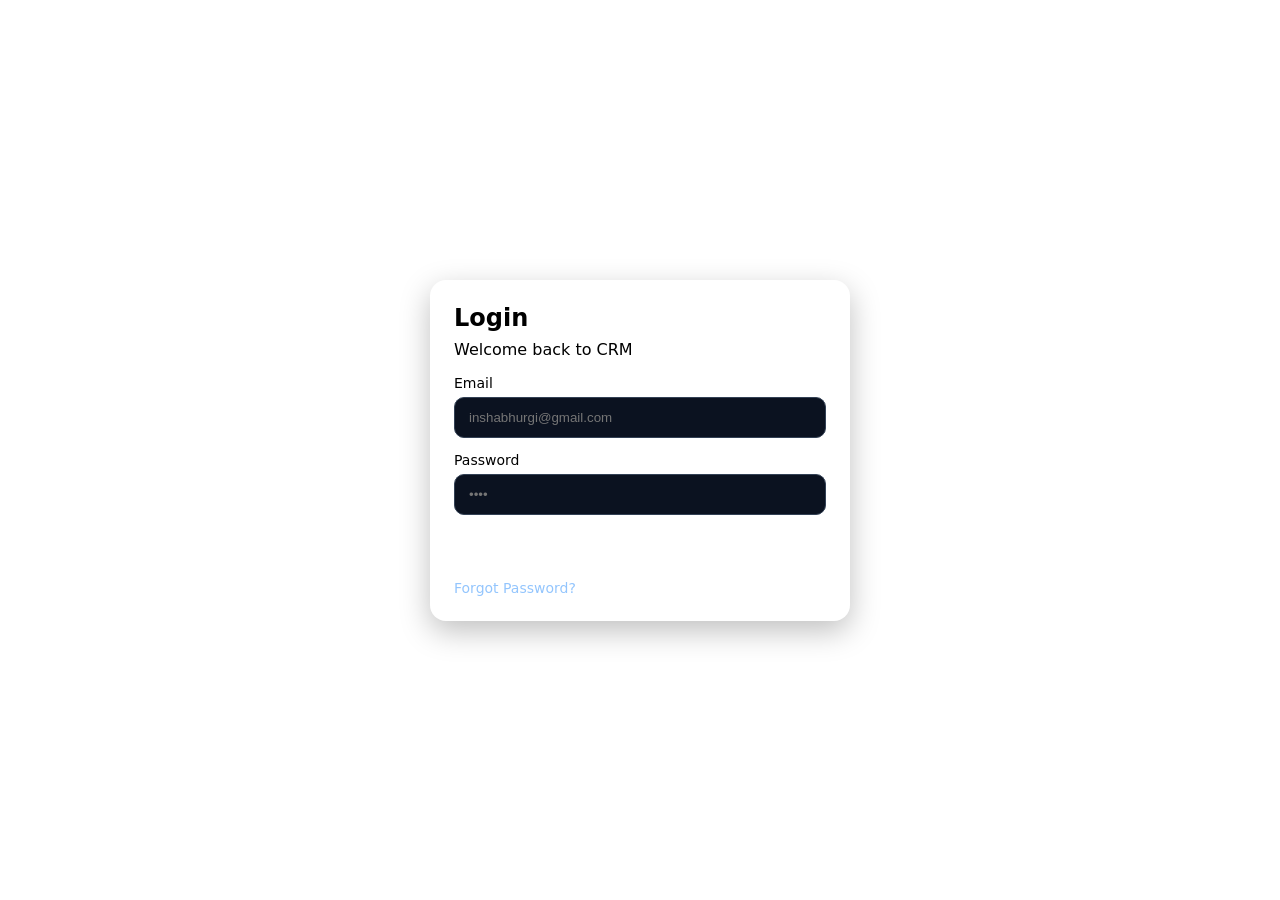
==== index.html @ bd710bd8 "Create index.html" ====
<!DOCTYPE html>
<html lang="en">
<head>
  <meta charset="UTF-8">
  <meta name="viewport" content="width=device-width, initial-scale=1.0">
  <title>CRM Login</title>
  <link rel="stylesheet" href="style.css">
</head>
<body>
  <div class="auth-wrap">
    <div class="auth-card">
      <h1>Login</h1>
      <p>Welcome back to CRM</p>
      <form action="dashboard.html">
        <div class="field">
          <label>Email</label>
          <input type="email" placeholder="inshabhurgi@gmail.com" required>
        </div>
        <div class="field">
          <label>Password</label>
          <input type="password" placeholder="••••" required>
        </div>
        <button class="btn" type="submit">Login</button>
      </form>
      <a class="link" href="forgot-password.html">Forgot Password?</a>
    </div>
  </div>
</body>
</html>
---- style.css ----
root {
  --bg:#0f172a; --card:#1e293b; --muted:#94a3b8; --text:#e2e8f0;
  --accent:#2563eb; --accent-2:#1d4ed8; --ring:#38bdf8;
}

* { box-sizing: border-box; }
body { margin:0; font-family: Inter, system-ui, sans-serif; background:var(--bg); color:var(--text); }

/* Auth Pages - Login + Forgot */
.auth-wrap { min-height:100vh; display:grid; place-items:center; padding:24px; }
.auth-card { width:100%; max-width:420px; background:var(--card); border-radius:16px; padding:24px; box-shadow:0 10px 30px rgba(0,0,0,.25); }
.auth-card h1 { margin:0 0 8px; font-size:24px; }
.auth-card p { margin:0 0 16px; color:var(--muted); }
.field { margin-bottom:14px; }
.field label { display:block; font-size:14px; color:var(--muted); margin-bottom:6px; }
.field input { width:100%; padding:12px 14px; border-radius:10px; border:1px solid #334155; background:#0b1220; color:var(--text); outline:none; }
.field input:focus { border-color:var(--ring); box-shadow:0 0 0 3px rgba(56,189,248,.15); }
.btn { width:100%; padding:12px 14px; border:none; border-radius:10px; background:linear-gradient(135deg,var(--accent),var(--accent-2)); color:white; font-weight:600; cursor:pointer; }
.btn:hover { filter:brightness(1.05); }
.link { color:#93c5fd; text-decoration:none; font-size:14px; display:inline-block; margin-top:12px; }

/* Dashboard */
.layout { display:flex; min-height:100vh; }
.sidebar { width:240px; background:#0b1220; padding:16px; border-right:1px solid #1f2937; }
.brand { font-weight:800; font-size:20px; margin-bottom:16px; }
.nav { display:flex; flex-direction:column; gap:8px; }
.nav a { color:var(--muted); text-decoration:none; padding:10px 12px; border-radius:10px; }
.nav a.active, .nav a:hover { background:#111827; color:var(--text); }
.content { flex:1; padding:24px; }
.topbar { display:flex; justify-content:space-between; align-items:center; margin-bottom:16px; }
.topbar h1 { margin:0; }
.topbar .right { display:flex; align-items:center; gap:16px; }
.grid { display:grid; grid-template-columns:repeat(4,1fr); gap:16px; }
.kpi { background:var(--card); padding:16px; border-radius:14px; }
.kpi h3 { margin:0; color:var(--muted); font-size:14px; }
.kpi p { margin:8px 0 0; font-size:28px; font-weight:700; }
.card { background:var(--card); padding:16px; border-radius:14px; margin-top:16px; }
.chart-placeholder { height:200px; border:1px dashed #334155; border-radius:10px; display:grid; place-items:center; color:var(--muted); }

@media (max-width: 900px) { .grid { grid-template-columns:repeat(2,1fr); } .sidebar { display:none; } }
@media (max-width: 560px) { .grid { grid-template-columns:1fr; } }
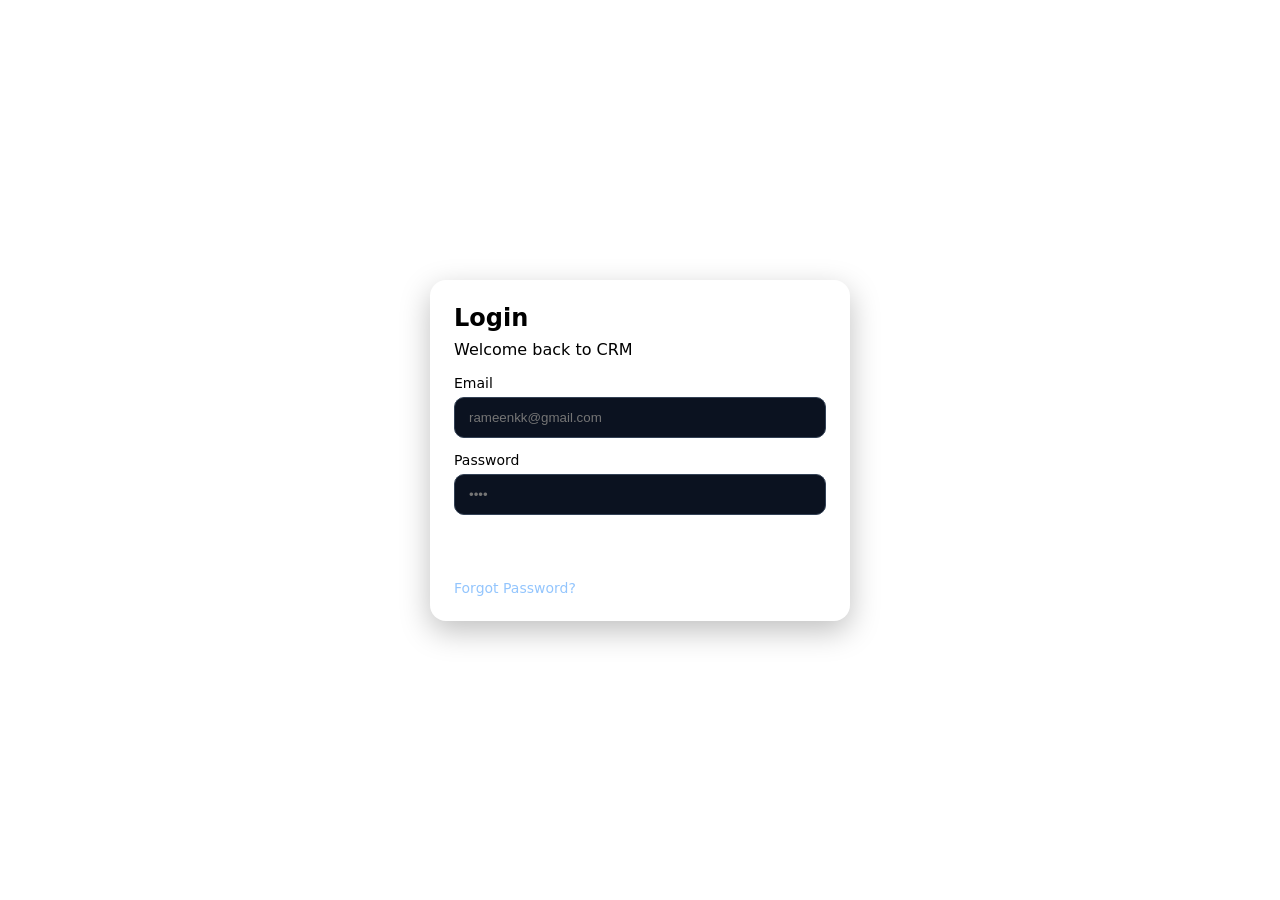
==== commit 2eae6eda: "Update index.html" ====
--- a/index.html
+++ b/index.html
@@ -14,7 +14,7 @@
       <form action="dashboard.html">
         <div class="field">
           <label>Email</label>
-          <input type="email" placeholder="inshabhurgi@gmail.com" required>
+          <input type="email" placeholder="rameenkk@gmail.com" required>
         </div>
         <div class="field">
           <label>Password</label>
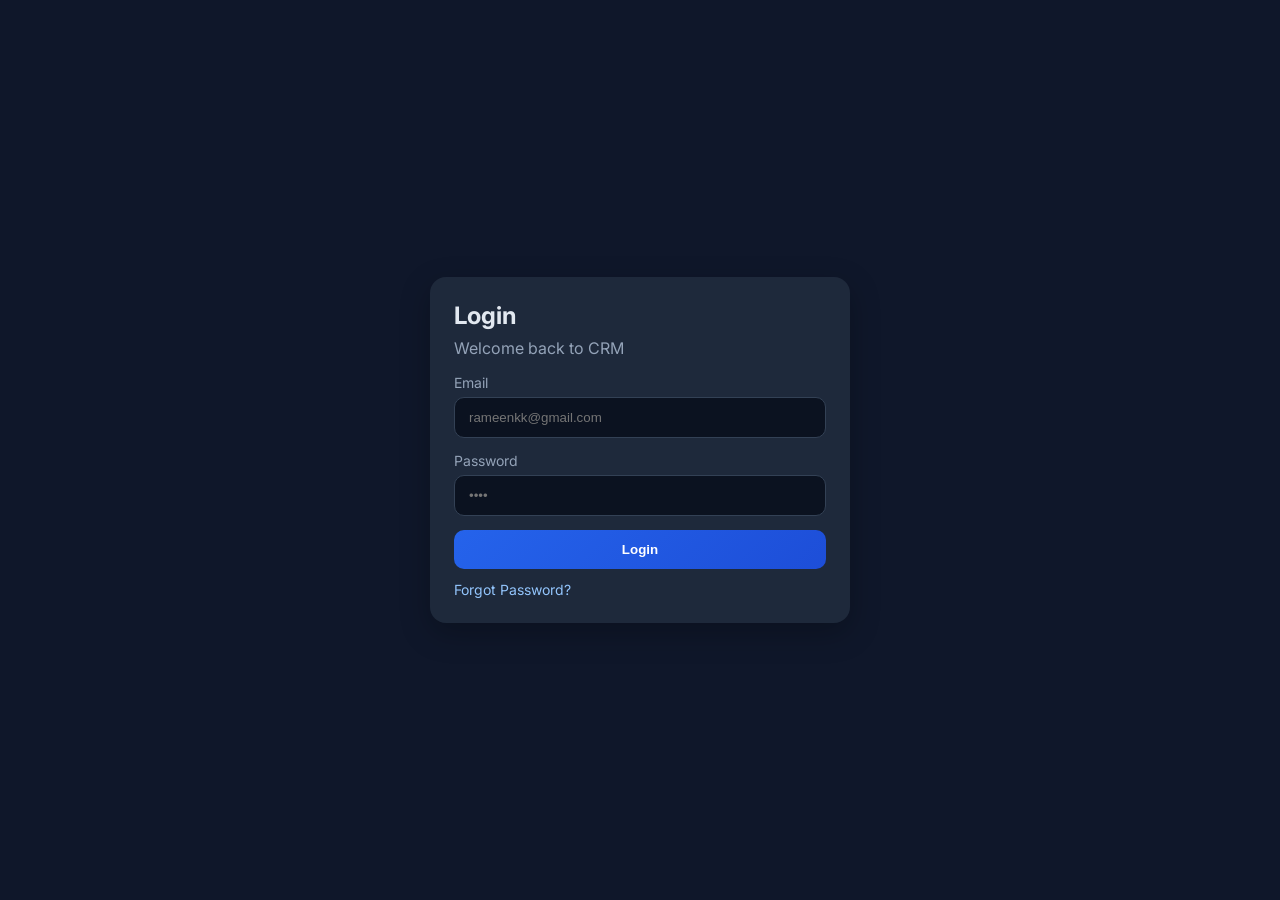
==== commit e1d76e2b: "Update index.html" ====
--- a/index.html
+++ b/index.html
@@ -5,6 +5,7 @@
   <meta name="viewport" content="width=device-width, initial-scale=1.0">
   <title>CRM Login</title>
   <link rel="stylesheet" href="style.css">
+  <link href="https://fonts.googleapis.com/css2?family=Inter:wght@400;600;700&display=swap" rel="stylesheet">
 </head>
 <body>
   <div class="auth-wrap">
--- a/style.css
+++ b/style.css
@@ -1,41 +1,267 @@
-root {
-  --bg:#0f172a; --card:#1e293b; --muted:#94a3b8; --text:#e2e8f0;
-  --accent:#2563eb; --accent-2:#1d4ed8; --ring:#38bdf8;
+:root {
+  --bg:#0f172a; 
+  --card:#1e293b; 
+  --muted:#94a3b8; 
+  --text:#e2e8f0;
+  --accent:#2563eb; 
+  --accent-2:#1d4ed8; 
+  --ring:#38bdf8;
 }
 
 * { box-sizing: border-box; }
-body { margin:0; font-family: Inter, system-ui, sans-serif; background:var(--bg); color:var(--text); }
-
-/* Auth Pages - Login + Forgot */
-.auth-wrap { min-height:100vh; display:grid; place-items:center; padding:24px; }
-.auth-card { width:100%; max-width:420px; background:var(--card); border-radius:16px; padding:24px; box-shadow:0 10px 30px rgba(0,0,0,.25); }
+body { 
+  margin:0; 
+  font-family: Inter, system-ui, sans-serif; 
+  background:var(--bg); 
+  color:var(--text); 
+}
+
+/* ===== Day 1: Auth Pages - Login + Forgot ===== */
+.auth-wrap { 
+  min-height:100vh; 
+  display:grid; 
+  place-items:center; 
+  padding:24px; 
+}
+.auth-card { 
+  width:100%; 
+  max-width:420px; 
+  background:var(--card); 
+  border-radius:16px; 
+  padding:24px; 
+  box-shadow:0 10px 30px rgba(0,0,0,.25); 
+}
 .auth-card h1 { margin:0 0 8px; font-size:24px; }
 .auth-card p { margin:0 0 16px; color:var(--muted); }
 .field { margin-bottom:14px; }
 .field label { display:block; font-size:14px; color:var(--muted); margin-bottom:6px; }
-.field input { width:100%; padding:12px 14px; border-radius:10px; border:1px solid #334155; background:#0b1220; color:var(--text); outline:none; }
-.field input:focus { border-color:var(--ring); box-shadow:0 0 0 3px rgba(56,189,248,.15); }
-.btn { width:100%; padding:12px 14px; border:none; border-radius:10px; background:linear-gradient(135deg,var(--accent),var(--accent-2)); color:white; font-weight:600; cursor:pointer; }
+.field input { 
+  width:100%; 
+  padding:12px 14px; 
+  border-radius:10px; 
+  border:1px solid #334155; 
+  background:#0b1220; 
+  color:var(--text); 
+  outline:none; 
+}
+.field input:focus { 
+  border-color:var(--ring); 
+  box-shadow:0 0 0 3px rgba(56,189,248,.15); 
+}
+.btn { 
+  width:100%; 
+  padding:12px 14px; 
+  border:none; 
+  border-radius:10px; 
+  background:linear-gradient(135deg,var(--accent),var(--accent-2)); 
+  color:white; 
+  font-weight:600; 
+  cursor:pointer; 
+  transition:.2s;
+}
 .btn:hover { filter:brightness(1.05); }
 .link { color:#93c5fd; text-decoration:none; font-size:14px; display:inline-block; margin-top:12px; }
 
-/* Dashboard */
-.layout { display:flex; min-height:100vh; }
-.sidebar { width:240px; background:#0b1220; padding:16px; border-right:1px solid #1f2937; }
-.brand { font-weight:800; font-size:20px; margin-bottom:16px; }
-.nav { display:flex; flex-direction:column; gap:8px; }
-.nav a { color:var(--muted); text-decoration:none; padding:10px 12px; border-radius:10px; }
-.nav a.active, .nav a:hover { background:#111827; color:var(--text); }
-.content { flex:1; padding:24px; }
-.topbar { display:flex; justify-content:space-between; align-items:center; margin-bottom:16px; }
-.topbar h1 { margin:0; }
-.topbar .right { display:flex; align-items:center; gap:16px; }
-.grid { display:grid; grid-template-columns:repeat(4,1fr); gap:16px; }
-.kpi { background:var(--card); padding:16px; border-radius:14px; }
+/* ===== Day 2: Dashboard Layout ===== */
+.dashboard {
+  display: grid;
+  grid-template-columns: 240px 1fr;
+  min-height: 100vh;
+}
+
+/* Sidebar */
+.sidebar {
+  background: var(--card);
+  border-right: 1px solid #334155;
+  padding: 20px 16px;
+  position: sticky;
+  top: 0;
+  height: 100vh;
+  overflow-y: auto;
+}
+.sidebar .logo {
+  display: flex;
+  align-items: center;
+  gap: 10px;
+  font-weight: 700;
+  font-size: 18px;
+  margin-bottom: 24px;
+}
+.sidebar nav a {
+  display: flex;
+  align-items: center;
+  gap: 12px;
+  padding: 10px 12px;
+  border-radius: 10px;
+  color: var(--muted);
+  text-decoration: none;
+  margin-bottom: 6px;
+  font-size: 14px;
+  transition:.2s;
+}
+.sidebar nav a.active,
+.sidebar nav a:hover {
+  background: #0b1220;
+  color: var(--text);
+}
+
+/* Main Area */
+.main {
+  display: flex;
+  flex-direction: column;
+  background: var(--bg);
+}
+
+/* Topbar */
+.topbar {
+  height: 64px;
+  background: var(--card);
+  border-bottom: 1px solid #334155;
+  display: flex;
+  align-items: center;
+  justify-content: space-between;
+  padding: 0 20px;
+  position: sticky;
+  top: 0;
+  z-index: 10;
+}
+.topbar .btn-primary {
+  background: var(--accent);
+  color: #fff;
+  border: none;
+  padding: 10px 16px;
+  border-radius: 999px;
+  font-weight: 600;
+  cursor: pointer;
+  transition:.2s;
+}
+.topbar .btn-primary:hover { background: var(--accent-2); }
+
+/* Content */
+.content {
+  padding: 24px;
+}
+
+/* KPI Grid */
+.grid { 
+  display:grid; 
+  grid-template-columns:repeat(4,1fr); 
+  gap:16px; 
+  margin-bottom:16px;
+}
+.kpi { 
+  background:var(--card); 
+  padding:16px; 
+  border-radius:14px; 
+}
 .kpi h3 { margin:0; color:var(--muted); font-size:14px; }
 .kpi p { margin:8px 0 0; font-size:28px; font-weight:700; }
-.card { background:var(--card); padding:16px; border-radius:14px; margin-top:16px; }
-.chart-placeholder { height:200px; border:1px dashed #334155; border-radius:10px; display:grid; place-items:center; color:var(--muted); }
-
-@media (max-width: 900px) { .grid { grid-template-columns:repeat(2,1fr); } .sidebar { display:none; } }
-@media (max-width: 560px) { .grid { grid-template-columns:1fr; } }
+
+.card {
+  background: var(--card);
+  border-radius: 16px;
+  padding: 20px;
+  box-shadow: 0 8px 20px rgba(0,0,0,.2);
+  margin-top:16px;
+}
+.chart-placeholder { 
+  height:200px; 
+  border:1px dashed #334155; 
+  border-radius:10px; 
+  display:grid; 
+  place-items:center; 
+  color:var(--muted); 
+}
+
+/* Toolbar: Search + Filter */
+.toolbar {
+  display: flex;
+  gap: 12px;
+  flex-wrap: wrap;
+  margin-bottom: 16px;
+}
+.toolbar input,.toolbar select {
+  background: #0b1220;
+  border: 1px solid #334155;
+  color: var(--text);
+  border-radius: 10px;
+  padding: 10px 12px;
+  outline: none;
+  min-width: 220px;
+}
+.toolbar input::placeholder { 
+  color: var(--muted); 
+}
+.toolbar input:focus,.toolbar select:focus {
+  border-color: var(--ring);
+  box-shadow: 0 0 0 3px rgba(56,189,248,.2);
+}
+
+/* Data Table */
+.table-wrap { overflow-x: auto; }
+table {
+  width: 100%;
+  border-collapse: collapse;
+  font-size: 14px;
+}
+th, td {
+  text-align: left;
+  padding: 12px 14px;
+  border-bottom: 1px solid #334155;
+}
+th { color: var(--muted); font-weight: 600; }
+tr:hover td { background: #0b1220; }
+
+/* Status Badges */
+.badge {
+  padding: 4px 10px;
+  border-radius: 999px;
+  font-size: 12px;
+  font-weight: 600;
+}
+.badge.new { background: #1e40af33; color: #93c5fd; }
+.badge.contacted { background: #f59e0b33; color: #fcd34d; }
+.badge.won { background: #15803d33; color: #86efac; }
+.badge.lost { background: #991b1b33; color: #fca5a5; }
+
+/* Action Buttons */
+.btn-icon {
+  background: transparent;
+  border: 1px solid #334155;
+  color: var(--muted);
+  padding: 6px 8px;
+  border-radius: 8px;
+  cursor: pointer;
+}
+.btn-icon:hover { color: var(--text); border-color: var(--ring); }
+
+/* Pagination */
+.pagination {
+  display: flex;
+  gap: 8px;
+  justify-content: flex-end;
+  margin-top: 16px;
+}
+.pagination button {
+  background: #0b1220;
+  border: 1px solid #334155;
+  color: var(--muted);
+  padding: 8px 12px;
+  border-radius: 8px;
+  cursor: pointer;
+}
+.pagination button.active {
+  background: var(--accent);
+  border-color: var(--accent);
+  color: #fff;
+}
+
+/* Mobile Responsive */
+@media (max-width: 900px) { 
+  .grid { grid-template-columns:repeat(2,1fr); } 
+  .dashboard { grid-template-columns: 1fr; }
+  .sidebar { display: none; } /* Baad me hamburger se toggle kar dena */
+}
+@media (max-width: 560px) { 
+  .grid { grid-template-columns:1fr; } 
+}
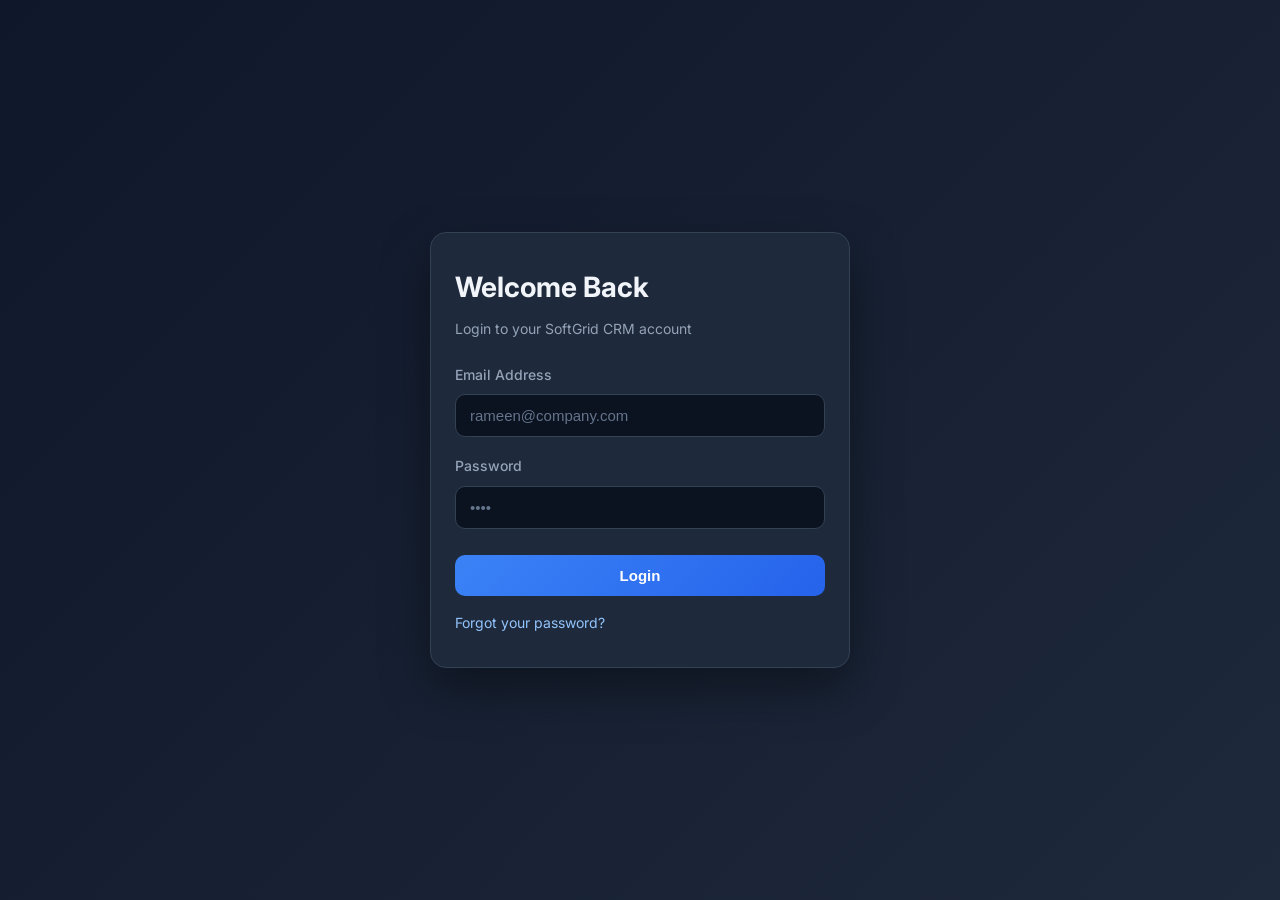
==== commit f4816e54: "Update index.html" ====
--- a/index.html
+++ b/index.html
@@ -3,19 +3,19 @@
 <head>
   <meta charset="UTF-8">
   <meta name="viewport" content="width=device-width, initial-scale=1.0">
-  <title>CRM Login</title>
+  <title>SoftGrid CRM - Login</title>
   <link rel="stylesheet" href="style.css">
-  <link href="https://fonts.googleapis.com/css2?family=Inter:wght@400;600;700&display=swap" rel="stylesheet">
+  <link href="https://fonts.googleapis.com/css2?family=Inter:wght@400;500;600;700&display=swap" rel="stylesheet">
 </head>
 <body>
   <div class="auth-wrap">
     <div class="auth-card">
-      <h1>Login</h1>
-      <p>Welcome back to CRM</p>
+      <h1>Welcome Back</h1>
+      <p>Login to your SoftGrid CRM account</p>
       <form action="dashboard.html">
         <div class="field">
-          <label>Email</label>
-          <input type="email" placeholder="rameenkk@gmail.com" required>
+          <label>Email Address</label>
+          <input type="email" placeholder="rameen@company.com" required>
         </div>
         <div class="field">
           <label>Password</label>
@@ -23,7 +23,7 @@
         </div>
         <button class="btn" type="submit">Login</button>
       </form>
-      <a class="link" href="forgot-password.html">Forgot Password?</a>
+      <a class="link" href="forgot-password.html">Forgot your password?</a>
     </div>
   </div>
 </body>
--- a/style.css
+++ b/style.css
@@ -1,66 +1,88 @@
 :root {
-  --bg:#0f172a; 
-  --card:#1e293b; 
-  --muted:#94a3b8; 
-  --text:#e2e8f0;
-  --accent:#2563eb; 
-  --accent-2:#1d4ed8; 
-  --ring:#38bdf8;
+  --bg:#0f172a;
+  --card:#1e293b;
+  --muted:#94a3b8;
+  --text:#f1f5f9; /* Thora bright kiya taaki readable ho */
+  --accent:#3b82f6; /* Blue thora bright */
+  --accent-2:#2563eb;
+  --ring:#60a5fa;
+  --border:#334155;
 }
 
 * { box-sizing: border-box; }
-body { 
-  margin:0; 
-  font-family: Inter, system-ui, sans-serif; 
-  background:var(--bg); 
-  color:var(--text); 
-}
-
-/* ===== Day 1: Auth Pages - Login + Forgot ===== */
-.auth-wrap { 
-  min-height:100vh; 
-  display:grid; 
-  place-items:center; 
-  padding:24px; 
-}
-.auth-card { 
-  width:100%; 
-  max-width:420px; 
-  background:var(--card); 
-  border-radius:16px; 
-  padding:24px; 
-  box-shadow:0 10px 30px rgba(0,0,0,.25); 
-}
-.auth-card h1 { margin:0 0 8px; font-size:24px; }
-.auth-card p { margin:0 0 16px; color:var(--muted); }
-.field { margin-bottom:14px; }
-.field label { display:block; font-size:14px; color:var(--muted); margin-bottom:6px; }
-.field input { 
-  width:100%; 
-  padding:12px 14px; 
-  border-radius:10px; 
-  border:1px solid #334155; 
-  background:#0b1220; 
-  color:var(--text); 
-  outline:none; 
-}
-.field input:focus { 
-  border-color:var(--ring); 
-  box-shadow:0 0 0 3px rgba(56,189,248,.15); 
-}
-.btn { 
-  width:100%; 
-  padding:12px 14px; 
-  border:none; 
-  border-radius:10px; 
-  background:linear-gradient(135deg,var(--accent),var(--accent-2)); 
-  color:white; 
-  font-weight:600; 
-  cursor:pointer; 
-  transition:.2s;
-}
-.btn:hover { filter:brightness(1.05); }
-.link { color:#93c5fd; text-decoration:none; font-size:14px; display:inline-block; margin-top:12px; }
+body {
+  margin:0;
+  font-family: 'Inter', system-ui, sans-serif;
+  background:var(--bg);
+  color:var(--text);
+  line-height: 1.6;
+}
+
+/* ===== Day 1: Auth Pages ===== */
+.auth-wrap {
+  min-height:100vh;
+  display:grid;
+  place-items:center;
+  padding:24px;
+  background: linear-gradient(135deg, #0f172a 0%, #1e293b 100%);
+}
+.auth-card {
+  width:100%;
+  max-width:420px;
+  background:var(--card);
+  border-radius:16px;
+  padding:32px 24px;
+  box-shadow:0 20px 50px rgba(0,0,0,.4);
+  border: 1px solid var(--border);
+}
+.auth-card h1 { margin:0 0 8px; font-size:28px; font-weight:700; }
+.auth-card p { margin:0 0 24px; color:var(--muted); font-size:14px; }
+.field { margin-bottom:18px; }
+.field label { display:block; font-size:14px; color:var(--muted); margin-bottom:8px; font-weight:500; }
+.field input {
+  width:100%;
+  padding:12px 14px;
+  border-radius:10px;
+  border:1px solid var(--border);
+  background:#0b1220;
+  color:var(--text);
+  outline:none;
+  font-size:15px;
+  transition:.2s;
+}
+.field input:focus {
+  border-color:var(--ring);
+  box-shadow:0 0 0 3px rgba(96,165,250,.2);
+}
+.field input::placeholder {
+  color: #64748b;
+}
+.btn {
+  width:100%;
+  padding:12px 14px;
+  border:none;
+  border-radius:10px;
+  background:linear-gradient(135deg,var(--accent),var(--accent-2));
+  color:white;
+  font-weight:600;
+  font-size:15px;
+  cursor:pointer;
+  transition:.2s;
+  margin-top: 8px;
+}
+.btn:hover {
+  filter:brightness(1.1);
+  transform: translateY(-1px);
+}
+.link {
+  color:#93c5fd;
+  text-decoration:none;
+  font-size:14px;
+  display:inline-block;
+  margin-top:16px;
+  transition:.2s;
+}
+.link:hover { color: var(--ring); }
 
 /* ===== Day 2: Dashboard Layout ===== */
 .dashboard {
@@ -71,37 +93,39 @@
 
 /* Sidebar */
 .sidebar {
-  background: var(--card);
-  border-right: 1px solid #334155;
+  background: #0b1220;
+  border-right: 1px solid var(--border);
   padding: 20px 16px;
   position: sticky;
   top: 0;
   height: 100vh;
   overflow-y: auto;
 }
-.sidebar .logo {
+.sidebar.logo {
   display: flex;
   align-items: center;
   gap: 10px;
   font-weight: 700;
-  font-size: 18px;
-  margin-bottom: 24px;
+  font-size: 20px;
+  margin-bottom: 32px;
+  color: var(--text);
 }
 .sidebar nav a {
   display: flex;
   align-items: center;
   gap: 12px;
-  padding: 10px 12px;
+  padding: 12px 14px;
   border-radius: 10px;
   color: var(--muted);
   text-decoration: none;
   margin-bottom: 6px;
   font-size: 14px;
+  font-weight: 500;
   transition:.2s;
 }
 .sidebar nav a.active,
 .sidebar nav a:hover {
-  background: #0b1220;
+  background: var(--card);
   color: var(--text);
 }
 
@@ -116,139 +140,165 @@
 .topbar {
   height: 64px;
   background: var(--card);
-  border-bottom: 1px solid #334155;
+  border-bottom: 1px solid var(--border);
   display: flex;
   align-items: center;
   justify-content: space-between;
-  padding: 0 20px;
+  padding: 0 24px;
   position: sticky;
   top: 0;
   z-index: 10;
 }
-.topbar .btn-primary {
+.topbar h2 {
+  margin:0;
+  font-size:20px;
+  font-weight:600;
+}
+.topbar.btn-primary {
   background: var(--accent);
   color: #fff;
   border: none;
-  padding: 10px 16px;
-  border-radius: 999px;
+  padding: 10px 20px;
+  border-radius: 8px;
   font-weight: 600;
   cursor: pointer;
   transition:.2s;
-}
-.topbar .btn-primary:hover { background: var(--accent-2); }
+  font-size:14px;
+}
+.topbar.btn-primary:hover {
+  background: var(--accent-2);
+  transform: translateY(-1px);
+}
 
 /* Content */
 .content {
   padding: 24px;
+  flex: 1;
 }
 
 /* KPI Grid */
-.grid { 
-  display:grid; 
-  grid-template-columns:repeat(4,1fr); 
-  gap:16px; 
-  margin-bottom:16px;
-}
-.kpi { 
-  background:var(--card); 
-  padding:16px; 
-  border-radius:14px; 
-}
-.kpi h3 { margin:0; color:var(--muted); font-size:14px; }
-.kpi p { margin:8px 0 0; font-size:28px; font-weight:700; }
+.grid {
+  display:grid;
+  grid-template-columns:repeat(4,1fr);
+  gap:20px;
+  margin-bottom:24px;
+}
+.kpi {
+  background:var(--card);
+  padding:20px;
+  border-radius:14px;
+  border: 1px solid var(--border);
+}
+.kpi h3 { margin:0; color:var(--muted); font-size:14px; font-weight:500; }
+.kpi p { margin:8px 0 0; font-size:32px; font-weight:700; color: var(--text); }
 
 .card {
   background: var(--card);
   border-radius: 16px;
-  padding: 20px;
-  box-shadow: 0 8px 20px rgba(0,0,0,.2);
-  margin-top:16px;
-}
-.chart-placeholder { 
-  height:200px; 
-  border:1px dashed #334155; 
-  border-radius:10px; 
-  display:grid; 
-  place-items:center; 
-  color:var(--muted); 
-}
-
-/* Toolbar: Search + Filter */
+  padding: 24px;
+  box-shadow: 0 4px 20px rgba(0,0,0,.2);
+  border: 1px solid var(--border);
+}
+
+/* Toolbar */
 .toolbar {
   display: flex;
   gap: 12px;
   flex-wrap: wrap;
-  margin-bottom: 16px;
+  margin-bottom: 20px;
 }
 .toolbar input,.toolbar select {
   background: #0b1220;
-  border: 1px solid #334155;
+  border: 1px solid var(--border);
   color: var(--text);
   border-radius: 10px;
-  padding: 10px 12px;
+  padding: 10px 14px;
   outline: none;
-  min-width: 220px;
-}
-.toolbar input::placeholder { 
-  color: var(--muted); 
+  min-width: 240px;
+  font-size:14px;
+}
+.toolbar input::placeholder {
+  color: var(--muted);
 }
 .toolbar input:focus,.toolbar select:focus {
   border-color: var(--ring);
-  box-shadow: 0 0 0 3px rgba(56,189,248,.2);
-}
-
-/* Data Table */
-.table-wrap { overflow-x: auto; }
+  box-shadow: 0 0 0 3px rgba(96,165,250,.2);
+}
+
+/* Table */
+.table-wrap { overflow-x: auto; border-radius: 10px; border: 1px solid var(--border); }
 table {
   width: 100%;
   border-collapse: collapse;
   font-size: 14px;
+  background: var(--card);
 }
 th, td {
   text-align: left;
-  padding: 12px 14px;
-  border-bottom: 1px solid #334155;
-}
-th { color: var(--muted); font-weight: 600; }
+  padding: 14px 16px;
+  border-bottom: 1px solid var(--border);
+}
+th {
+  color: var(--muted);
+  font-weight: 600;
+  background: #0b1220;
+  font-size: 13px;
+  text-transform: uppercase;
+  letter-spacing:.5px;
+}
+tbody tr:last-child td { border-bottom: none; }
 tr:hover td { background: #0b1220; }
 
-/* Status Badges */
+/* Badges */
 .badge {
-  padding: 4px 10px;
+  padding: 6px 12px;
   border-radius: 999px;
   font-size: 12px;
   font-weight: 600;
+  display: inline-block;
 }
 .badge.new { background: #1e40af33; color: #93c5fd; }
 .badge.contacted { background: #f59e0b33; color: #fcd34d; }
 .badge.won { background: #15803d33; color: #86efac; }
 .badge.lost { background: #991b1b33; color: #fca5a5; }
 
-/* Action Buttons */
+/* Buttons */
 .btn-icon {
   background: transparent;
-  border: 1px solid #334155;
-  color: var(--muted);
-  padding: 6px 8px;
-  border-radius: 8px;
-  cursor: pointer;
-}
-.btn-icon:hover { color: var(--text); border-color: var(--ring); }
-
-/* Pagination */
-.pagination {
-  display: flex;
-  gap: 8px;
-  justify-content: flex-end;
-  margin-top: 16px;
-}
-.pagination button {
-  background: #0b1220;
-  border: 1px solid #334155;
+  border: 1px solid var(--border);
   color: var(--muted);
   padding: 8px 12px;
   border-radius: 8px;
   cursor: pointer;
+  font-size:13px;
+  transition:.2s;
+}
+.btn-icon:hover {
+  color: var(--text);
+  border-color: var(--ring);
+  background: #0b1220;
+}
+
+/* Pagination */
+.pagination {
+  display: flex;
+  gap: 8px;
+  justify-content: flex-end;
+  margin-top: 20px;
+}
+.pagination button {
+  background: #0b1220;
+  border: 1px solid var(--border);
+  color: var(--muted);
+  padding: 8px 14px;
+  border-radius: 8px;
+  cursor: pointer;
+  font-size:14px;
+  transition:.2s;
+}
+.pagination button:hover {
+  border-color: var(--ring);
+  color: var(--text);
 }
 .pagination button.active {
   background: var(--accent);
@@ -256,12 +306,16 @@
   color: #fff;
 }
 
-/* Mobile Responsive */
-@media (max-width: 900px) { 
-  .grid { grid-template-columns:repeat(2,1fr); } 
-  .dashboard { grid-template-columns: 1fr; }
-  .sidebar { display: none; } /* Baad me hamburger se toggle kar dena */
-}
-@media (max-width: 560px) { 
-  .grid { grid-template-columns:1fr; } 
-}
+/* Mobile */
+@media (max-width: 900px) {
+ .grid { grid-template-columns:repeat(2,1fr); }
+ .dashboard { grid-template-columns: 1fr; }
+ .sidebar { display: none; }
+ .content { padding: 16px; }
+ .toolbar input { min-width: 100%; }
+}
+@media (max-width: 560px) {
+ .grid { grid-template-columns:1fr; }
+ .topbar { padding: 0 16px; }
+ .auth-card { padding: 24px 20px; }
+}
